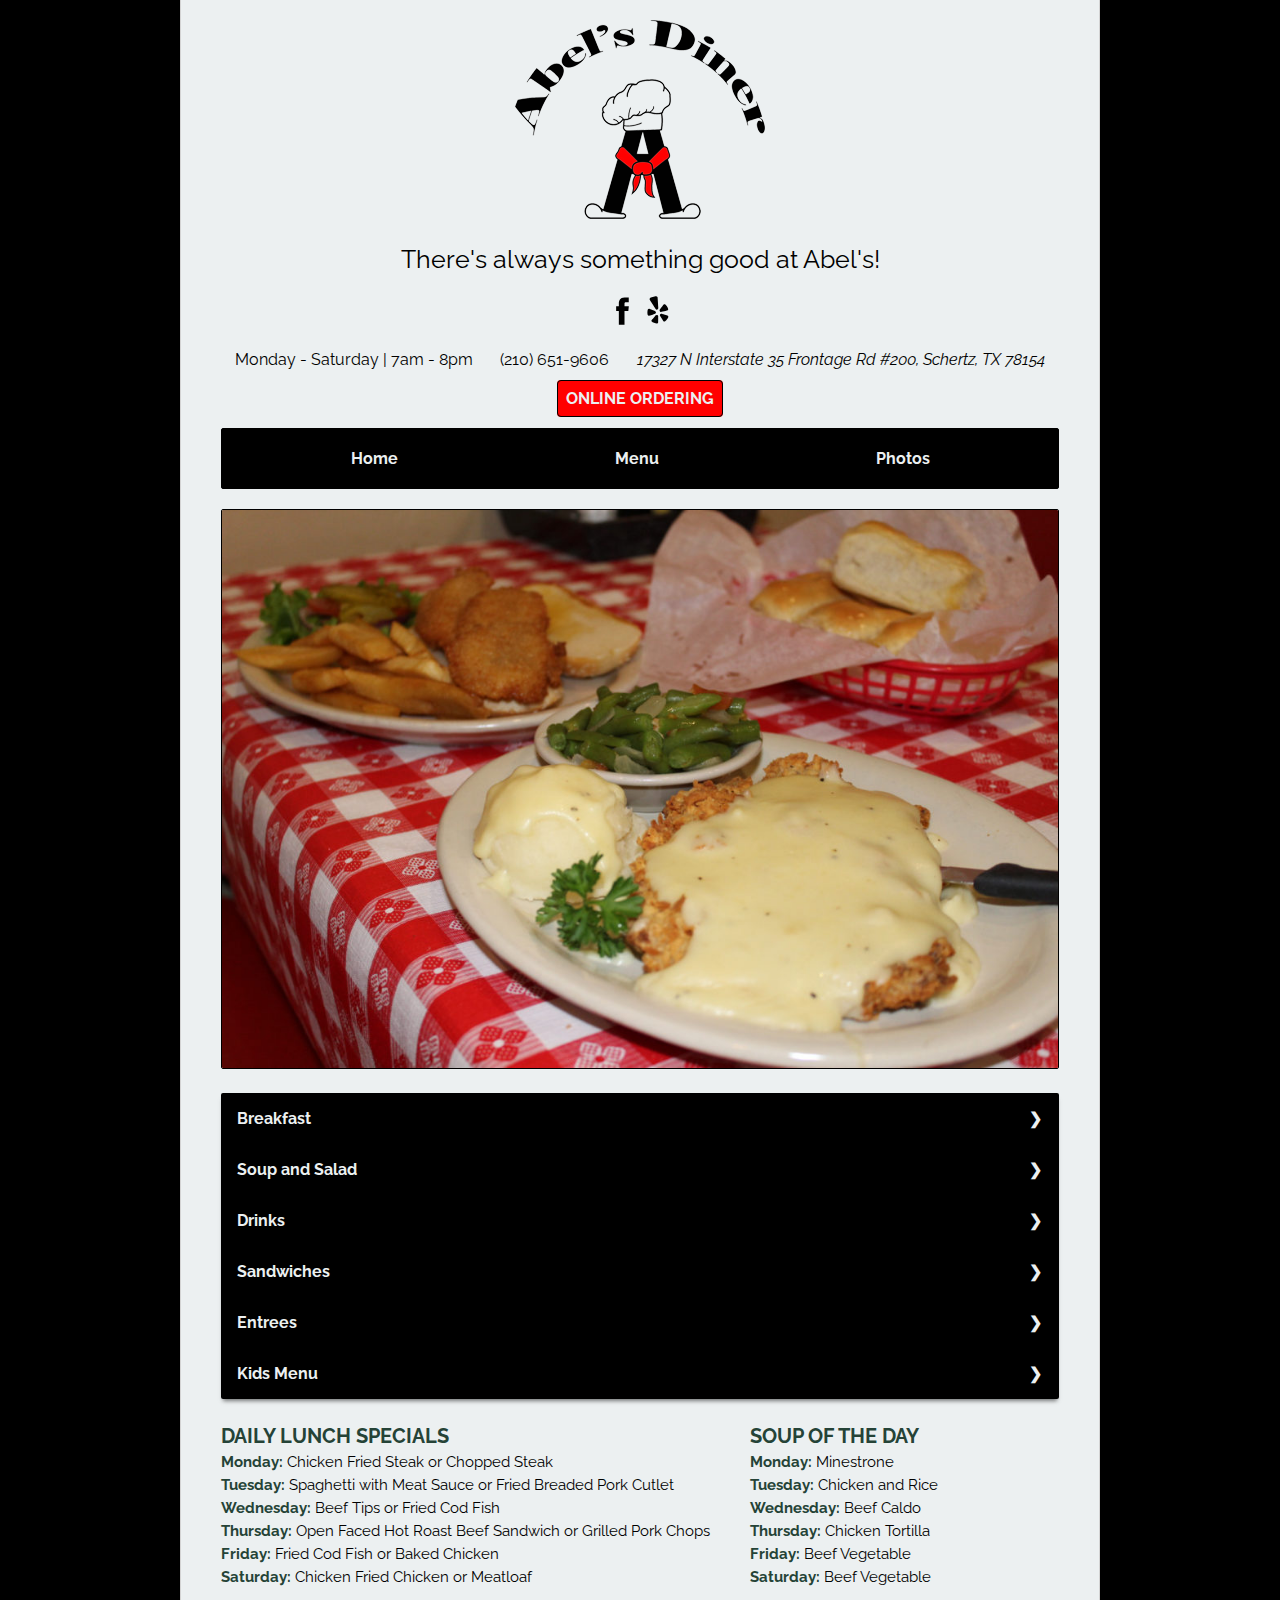
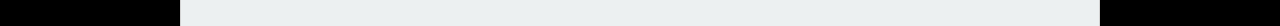
==== menu.html @ 5a7cfa52 "Updating menu prices" ====
<!DOCTYPE html>
<html lang="en">

<head>
    <meta charset="UTF-8">
    <meta name="viewport" content="width=device-width, initial-scale=1.0">
    <title>Abel's Diner | Menu</title>
    <link rel="stylesheet" href="https://fonts.googleapis.com/css?family=Raleway">
    <link rel="stylesheet" href="styles.css">
</head>

<body>
    <div class="container">
        <header>
            <div class="logo">
                <a href="/">
                    <img src="/images/logo.png" alt="Abel's Diner logo">
                </a>
                <p>There's always something good at Abel's!</p>
                <div class="social-media-icons">
                    <a target="_blank" href="https://www.facebook.com/Abels-Diner-135422543166927/">
                        <img src="/images/facebook.svg" alt="facebook">
                    </a>
                    <a target="_black" href="https://www.yelp.com/biz/abels-diner-schertz-4">
                        <img src="/images/yelp.svg" alt="yelp">
                    </a>
                </div>
            </div>
            <div class="contact-info">
                <div>
                    Monday - Saturday | 7am - 8pm
                </div>
                <div>
                    <a href="tel:+2106519606">(210) 651-9606</a>
                </div>
                <address>
                    <a target="_blank"
                        href="https://www.google.com/maps/place/Abel's+Diner/@29.5986531,-98.2806115,18z/data=!4m8!1m2!2m1!1s17327+N+Interstate+35+Frontage+Rd!3m4!1s0x865c923818c9659b:0xbb156affdfd1e3aa!8m2!3d29.5987243!4d-98.2813317">
                        17327 N Interstate 35 Frontage Rd #200, Schertz, TX 78154
                    </a>
                </address>
            </div>
            <div>
                <a class="online-ordering" href="https://www.abelsdinerorder.com/" target="_blank">ONLINE ORDERING</a>
            </div>
            <nav>
                <ul>
                    <li><a href="/">Home</a></li>
                    <li><a href="/menu.html">Menu</a></li>
                    <li><a href="/photos.html">Photos</a></li>
                </ul>
            </nav>
        </header>

        <main>
            <img src="/images/41.jpg" alt="Sample food">

            <div class="row">
                <div class="col">
                    <div class="tabs">
                        <div class="tab">
                            <input type="checkbox" id="breakfast">
                            <label class="tab-label" for="breakfast">Breakfast</label>
                            <div class="tab-content">
                                <div class="menu-description">
                                    <div>Monday - Friday 7:00 am - 10:30 am</div>
                                    <div>Saturday 7:00 am - 11:00 am</div>
                                    <div>Served with Diner potatoes</div>
                                </div>
                                <div class="menu-item">
                                    <div>Michael Special ~ $5.75</div>
                                    <div>Two Eggs, Two Bacon, and a Biscuit</div>
                                </div>
                                <div class="menu-item">
                                    <div>Migas Plate ~ $8.24</div>
                                    <div>Eggs scrambled with diced onion, tomatoes, serrano peppers,
                                        fried corn tortillas, and topped with Monterey Jack cheese</div>
                                </div>
                                <div class="menu-item">
                                    <div>Biscuits & Gravy with Sausage ~ $7.50</div>
                                    <div>(1 Biscuit) ~ $4.99</div>
                                </div>
                                <div class="menu-item">
                                    <div>Eggs Benedict ~ Full $10.75 | Half $6.50</div>
                                    <div>Split English muffin topped with ham, two poached eggs, and topped with our famous
                                        hollandaise sauce. Served with Diner Potatoes and toast</div>
                                </div>
                                <div class="menu-item">
                                    <div>Open-faced Vegetable Omelet ~ $9.99</div>
                                    <div>Sauteed with broccoli, tomatoes, mushrooms and zucchini</div>
                                </div>
                                <div class="menu-item">
                                    <div>Fresh Spinach Omelet ~ $9.99</div>
                                    <div>Made with fresh spinach (not frozen) sauteed with onions, bell peppers and
                                        Monterey Jack cheese</div>
                                </div>
                                <div class="menu-item">
                                    <div>Western Omelet ~ $9.99</div>
                                    <div>Sauteed tomatoes, onions, bell peppers, and ham topped with Monterey Jack
                                        Cheese</div>
                                </div>
                                <div class="menu-item">
                                    <div>Mexican Omelet ~ $9.99</div>
                                    <div>Cheese omelette with Monterey Jack cheese and Ranchero Sauce</div>
                                </div>
                                <div class="menu-item">
                                    <div>Denver Omelet ~ $9.99</div>
                                    <div>Three eggs, bell peppers, ham, onions, topped with Monterey Jack cheese</div>
                                </div>
                                <div class="menu-item">
                                    <div>Meat Lover's Omelet ~ $10.50</div>
                                    <div>Ham, Bacon, and Sausage</div>
                                </div>
                                <div class="menu-item">
                                    <div>Two-Egg Breakfast ~ $9.25</div>
                                    <div>One-Egg Breakfast ~ $6.50</div>
                                    <div>Served with Diner potatoes, your choice of sausage patty or bacon, and toast</div>
                                </div>
                                <div class="menu-item">
                                    <div>Breakfast Tacos</div>
                                    <div>Potato & Egg ~ $2.25</div>
                                    <div>Sausage & Egg ~ $2.25</div>
                                    <div>Bacon & Egg ~ $2.25</div>
                                    <div>Carne Guisada ~ $2.65</div>
                                </div>
                            </div>
                        </div>
                        <div class="tab">
                            <input type="checkbox" id="soupandsalad">
                            <label class="tab-label" for="soupandsalad">Soup and Salad</label>
                            <div class="tab-content">
                                <div class="menu-item">
                                    <div>New England Clam Chowder (Diner Specialty!)</div>
                                    <div>Cup ~ $4.25 | Bowl ~ $9.50</div>
                                </div>
                                <div class="menu-item">
                                    <div>Garden Salad ~ $5.75</div>
                                    <div>Leaf and iceberg lettuce, red cabbage, grated carrots and cherry tomatoes</div>
                                </div>
                                <div class="menu-item">
                                    <div>Cobb Salad ~ $9.75</div>
                                    <div>Strips of chicken, tomatoes, black olives, bacon and blue cheese crumbs, tossed
                                        with leaf and iceberg lettuce in a Golden Italian Dressing</div>
                                </div>
                                <div class="menu-item">
                                    <div>Spinach Salad ~ $9.75</div>
                                    <div>Fresh spinach tossed with Golden Italian Dressing, bacon, mushrooms, eggs and
                                        topped with fresh Parmesan cheese and croutons. Add Chicken $2.00</div>
                                </div>
                                <div class="menu-item">
                                    <div>Soup of the Day</div>
                                    <div>Cup ~ $2.99 | Bowl ~ $6.75</div>
                                </div>
                            </div>
                        </div>
                        <div class="tab">
                            <input type="checkbox" id="drinks">
                            <label class="tab-label" for="drinks">Drinks</label>
                            <div class="tab-content">
                                <div class="menu-item">Coke, Diet Coke, Dr. Pepper, Root Beer, Sprite ~ $2.45</div>
                                <div class="menu-item">Lemonade ~ $2.45</div>
                                <div class="menu-item">Iced Tea ~ $1.99</div>
                                <div class="menu-item">Coffee ~ $2.25</div>
                                <div class="menu-item">Hot Chocolate ~ $1.60</div>
                                <div class="menu-item">Chocolate Milk ~ $2.75</div>
                                <div class="menu-item">Milk ~ sm $1.35 | lg $1.85</div>
                                <div class="menu-item">Apple Juice ~ $1.95</div>
                                <div class="menu-item">Orange Juice ~ $2.75</div>
                            </div>
                        </div>
                        <div class="tab">
                            <input type="checkbox" id="sandwiches">
                            <label class="tab-label" for="sandwiches">Sandwiches</label>
                            <div class="tab-content">
                                <div class="menu-description">Served with french fries or red beans</div>
                                <div class="menu-item">
                                    <div>Chicken Sandwich ~ $8.25</div>
                                    <div>Boneless, skinless breast, grilled or fried, served on a bun with leaf lettuce,
                                        red onion and tomato</div>
                                </div>
                                <div class="menu-item">
                                    <div>Diner Shrimp Po'Boy ~ $9.75</div>
                                    <div>Lightly hand-breaded shrimp cooked golden brown and served on a bun with leaf
                                        lettuce, red onion, pickle, tomato and tartar sauce</div>
                                </div>
                                <div class="menu-item">
                                    <div>Hamburger ~ $8.25</div>
                                    <div>Fresh, pure lean ground beef served open-faced with lettuce, red onion and
                                        tomato</div>
                                </div>
                                <div class="menu-item">
                                    <div>Old Fashioned Club ~ $9.75</div>
                                    <div>"Double-Decker" build with ham, thick bacon, American cheese, tomatoes,
                                        lettuce, mayo, and toasted bread</div>
                                </div>
                                <div class="menu-item">
                                    <div>Classic B.L.T. ~ $9.75</div>
                                    <div>Another "Double-Decker" with mayo, bacon, lettuce and tomato</div>
                                </div>
                            </div>
                        </div>
                        <div class="tab">
                            <input type="checkbox" id="entrees">
                            <label class="tab-label" for="entrees">Entrees</label>
                            <div class="tab-content">
                                <div class="menu-description">
                                    <div>Served with salad, vegetable of the day, baked potato and Texas toast</div>
                                    <div>(hot yeast rolls after 5:00 pm)</div>
                                </div>
                                <div class="menu-item">
                                    <div>Abel's Chicken Fried Steak ~ $12.25</div>
                                    <div>Fresh hand-breaded beef cutlet fried in peanut oil</div>
                                </div>
                                <div class="menu-item">
                                    <div>Pepper Steak ~ $11.99</div>
                                    <div>9 oz. fresh ground beef patty topped with Monterey Jack cheese, jalapeno and onion</div>
                                </div>
                                <div class="menu-item">
                                    <div>Chopped Steak ~ $11.25</div>
                                    <div>9 oz. fresh ground beef</div>
                                </div>
                                <div class="menu-item">
                                    <div>Chicken Fajitas ~ $11.50</div>
                                    <div>8 oz. chicken breast on a bed on sauteed onions and bell peppers</div>
                                </div>
                                <div class="menu-item">
                                    <div>Grilled Chicken Breast ~ $11.99</div>
                                    <div>Boneless, skinless breast, served with vegetable of the day and a dinner salad</div>
                                </div>
                                <div class="menu-item">
                                    <div>Gulf Coast Fried Shrimp ~ $15.24</div>
                                    <div>Butterflied shrimp hand-breaded with bread crumbs</div>
                                </div>
                                <div class="menu-item">
                                    <div>Chicken Fried Breast ~ $11.99</div>
                                    <div>Boneless, skinless chicken breast fried to a golden brown in peanut oil</div>
                                </div>
                                <div class="menu-item">
                                    <div>Chicken Monterey ~ $12.25</div>
                                    <div>8 oz. boneless, skinless breast grilled and topped with sauteed mushrooms &
                                        onions and Monterey Jack cheese</div>
                                </div>
                                <div class="menu-item">
                                    <div>Farm-Fed Catfish ~ $14.50</div>
                                    <div>Tender strips, lightly breaded with cornmeal, served with red or tartar sauce
                                    </div>
                                </div>
                            </div>
                        </div>
                        <div class="tab">
                            <input type="checkbox" id="kidsmenu">
                            <label class="tab-label" for="kidsmenu">Kids Menu</label>
                            <div class="tab-content">
                                <div class="menu-description">
                                    <div>Served with fries and small soft drink ~ $5.25</div>
                                </div>
                                <div class="menu-item">Hamburger</div>
                                <div class="menu-item">Corn Dog</div>
                                <div class="menu-item">Grilled Cheese</div>
                                <div class="menu-item">Chicken Strips</div>
                                <div class="menu-item">Chicken Sandwich</div>
                            </div>
                        </div>
                    </div>
                </div>
            </div>

            <div class="daily-items">
                <div class="lunch-specials">
                    <div class="title">DAILY LUNCH SPECIALS</div>
                    <div><span>Monday:</span> Chicken Fried Steak or Chopped Steak</div>
                    <div><span>Tuesday:</span> Spaghetti with Meat Sauce or Fried Breaded Pork Cutlet</div>
                    <div><span>Wednesday:</span> Beef Tips or Fried Cod Fish</div>
                    <div><span>Thursday:</span> Open Faced Hot Roast Beef Sandwich or Grilled Pork Chops</div>
                    <div><span>Friday:</span> Fried Cod Fish or Baked Chicken</div>
                    <div><span>Saturday:</span> Chicken Fried Chicken or Meatloaf</div>
                </div>
                <div class="soup-of-the-day">
                    <div class="title">SOUP OF THE DAY</div>
                    <div><span>Monday:</span> Minestrone</div>
                    <div><span>Tuesday:</span> Chicken and Rice</div>
                    <div><span>Wednesday:</span> Beef Caldo</div>
                    <div><span>Thursday:</span> Chicken Tortilla</div>
                    <div><span>Friday:</span> Beef Vegetable</div>
                    <div><span>Saturday:</span> Beef Vegetable</div>
                </div>
            </div>
        </main>
    </div>
</body>

</html>
---- styles.css ----
* {
    margin: 0;
    padding: 0;
    box-sizing: border-box;
}

body {
    font-family: 'Raleway', serif;
    background-color: rgb(0, 0, 0);
}

.container {
    margin: 0 auto;
    max-width: 920px;
    padding: 20px 40px;
    background-color: #ecf0f1;
    border-left: 1px solid lightgray;
    border-right: 1px solid lightgray;
}

header {
    text-align: center;
    margin: 0 auto;
}

header .logo p {
    font-size: 25px;
    margin: 20px 0;
}

header .contact-info {
    display: flex;
    justify-content: space-around;
    margin: 20px 0;
}

header .contact-info a {
    color: rgb(0, 0, 0);
    text-decoration: none;
}

nav {
    margin: 20px 0;
    padding: 20px;
    border-radius: 2px;
    border: 1px solid rgb(0, 0, 0);
    background-color: rgb(0, 0, 0);
}

nav ul {
    display: flex;
    justify-content: space-around;
    list-style-type: none;
}

nav ul li a {
    color: #ecf0f1;
    font-weight: bold;
    text-decoration: none;
}

.social-media-icons a {
    text-decoration: none;
}

.social-media-icons img {
    width: 32px;
    height: 32px;
}

main {
    margin: 20px 0;
}

main img {
    width: 100%;
    height: auto;
    border-radius: 2px;
    border: 1px solid rgb(0, 0, 0);
}

main div.welcome {
    margin: 20px 0;
    padding: 20px;
    border: 1px solid rgb(0, 0, 0);
    background-color: rgb(0, 0, 0);
}

main div.welcome p {
    color: #ecf0f1;
    font-size: 18px;
    margin: 20px 0;
    font-weight: bold;
    text-align: center;
}

main div.daily-items {
    display: flex;
    font-size: 15px;
    margin-top: 20px;
}

.daily-items .lunch-specials {
    padding: 0;
}

.daily-items .lunch-specials div {
    padding: 5px 20px 0 0;
}

.daily-items .soup-of-the-day {
    padding: 0;
}

.daily-items .soup-of-the-day div {
    padding: 5px 0 0 20px;
}

.daily-items .title {
    font-weight: bold;
    font-size: 20px;
    color: #254337;
}

.daily-items span {
    font-weight: bold;
    color: #254337;
}

/**/

input {
    position: absolute;
    opacity: 0;
    z-index: -1;
}

.row {
    display: flex;
    margin-top: 20px;
}

.row .col {
    flex: 1;
}

/* Accordion styles */

.tabs {
    border-radius: 2px;
    overflow: hidden;
    box-shadow: 0 4px 4px -2px rgba(0, 0, 0, 0.5);
}

.tab {
    width: 100%;
    color: #ecf0f1;
    overflow: hidden;
}

.tab-label {
    display: flex;
    justify-content: space-between;
    padding: 1em;
    background: rgb(0, 0, 0);
    font-weight: bold;
    cursor: pointer;
}

.tab-label::after {
    content: "\276F";
    width: 1em;
    height: 1em;
    text-align: center;
    transition: all 0.35s;
}

.tab-content {
    max-height: 0;
    padding: 0 1em;
    color: rgb(0, 0, 0);
    background: white;
    transition: all 0.35s;
    overflow-y: auto;
}

input:checked+.tab-label::after {
    transform: rotate(90deg);
}

input:checked~.tab-content {
    max-height: 100vh;
    padding: 1em;
}

.menu-description {
    padding-top: 15px;
    padding-bottom: 15px;
    text-align: center;
}

.menu-item {
    padding-top: 15px;
}

.online-ordering {
    padding: 8px;
    background-color: red;
    color: #ecf0f1;
    border: solid 1px black;
    border-radius: 4px;
    text-decoration: none;
    font-weight: bold;
}

@media screen and (max-width: 900px) {
    .contact-info {
        flex-direction: column;
    }
    .contact-info div {
        margin: 5px 0;
    }
}

@media screen and (max-width: 704px) {
    .daily-items {
        flex-direction: column;
    }
    .daily-items span {
        display: block;
    }
    .daily-items .soup-of-the-day {
        margin-bottom: 10px;
    }
    .daily-items .soup-of-the-day div {
        padding: 5px 0 0 0;
    }
    .daily-items .lunch-specials {
        margin-bottom: 10px;
    }
    .daily-items .lunch-specials div {
        padding: 5px 0 0 0;
    }
}
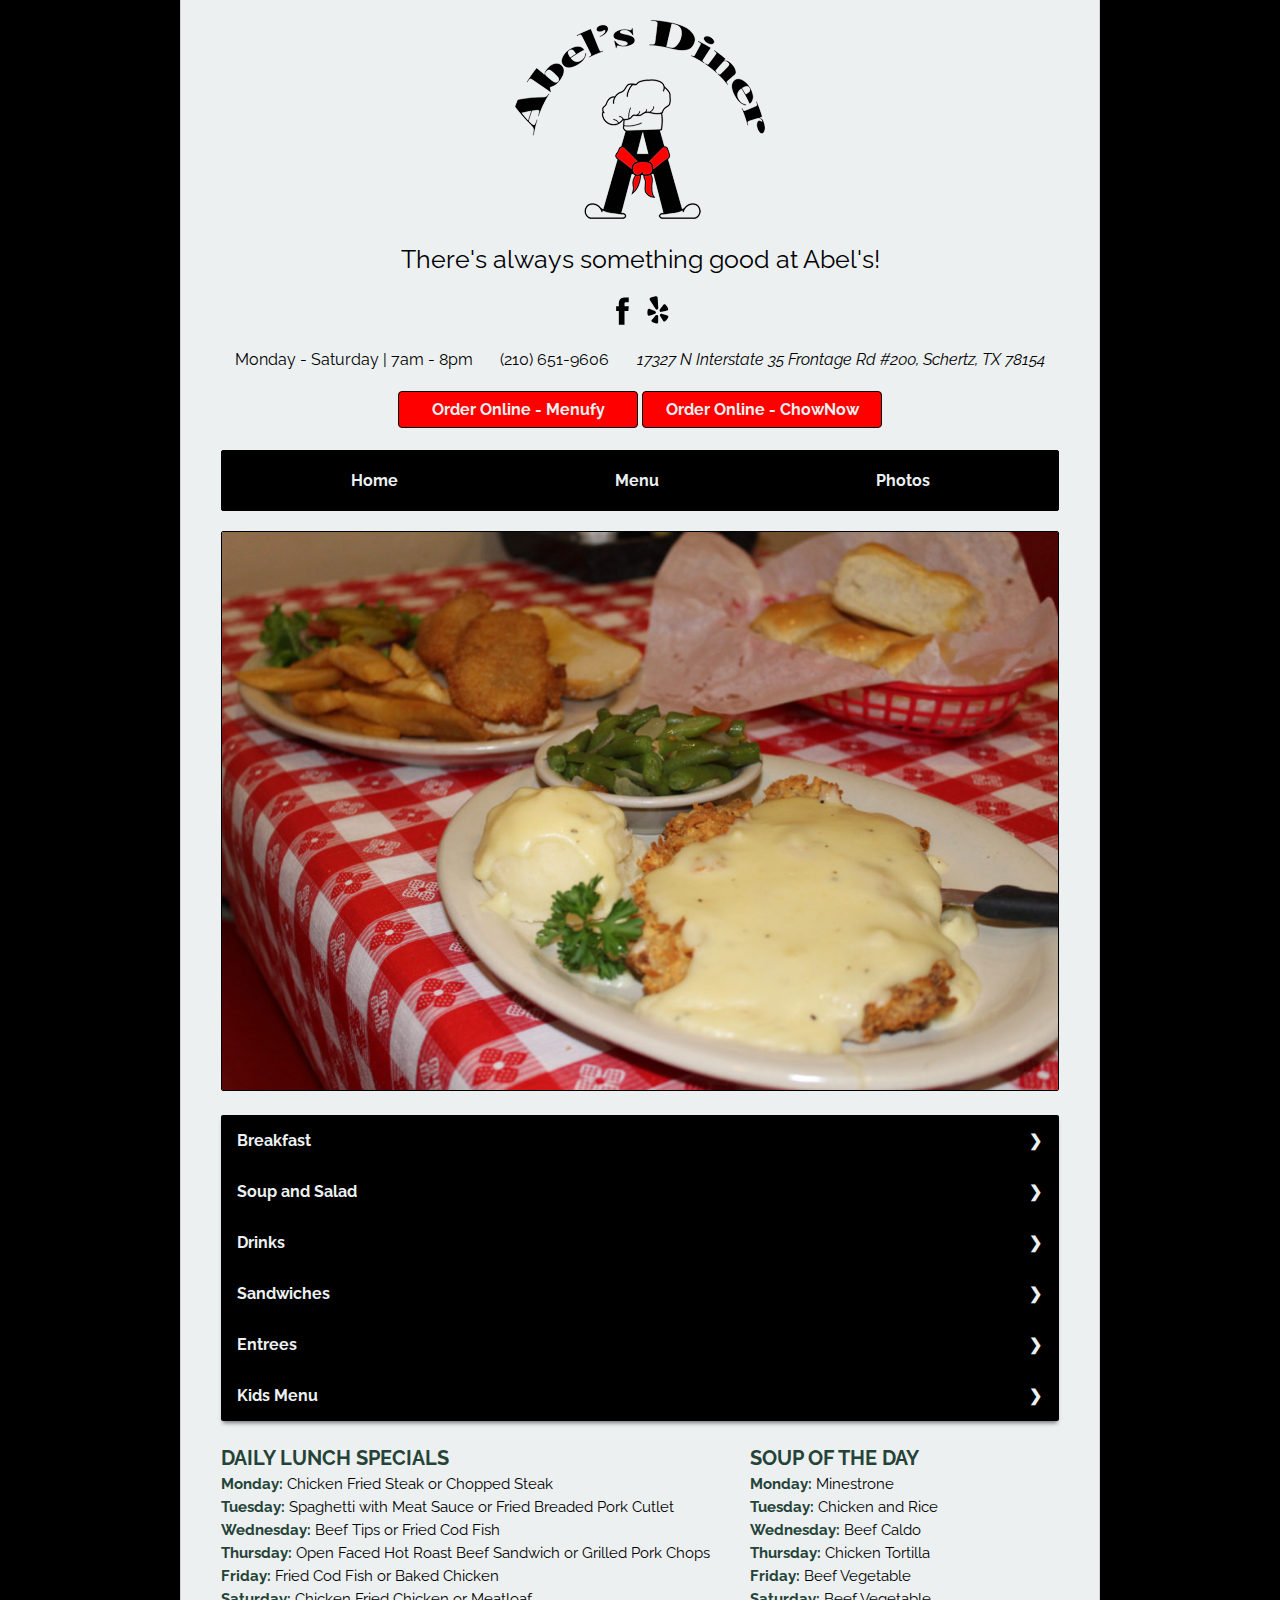
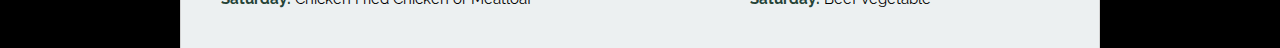
==== commit b32a492e: "Added chownow and menufy" ====
--- a/menu.html
+++ b/menu.html
@@ -40,8 +40,9 @@
                     </a>
                 </address>
             </div>
-            <div>
-                <a class="online-ordering" href="https://www.abelsdinerorder.com/" target="_blank">ONLINE ORDERING</a>
+            <div class="online-ordering-container">
+                <a class="online-ordering" href="https://www.abelsdinerorder.com/" target="_blank">Order Online - Menufy</a>
+                <a class="online-ordering" href="https://eat.chownow.com/order/30371/locations/44957" target="_blank">Order Online - ChowNow</a>            
             </div>
             <nav>
                 <ul>
--- a/styles.css
+++ b/styles.css
@@ -203,8 +203,16 @@
     padding-top: 15px;
 }
 
+.online-ordering-container {
+    display: flex;
+    flex-wrap: wrap;
+    justify-content: center;
+}
+
 .online-ordering {
     padding: 8px;
+    margin: 2px;
+    width: 240px;
     background-color: red;
     color: #ecf0f1;
     border: solid 1px black;
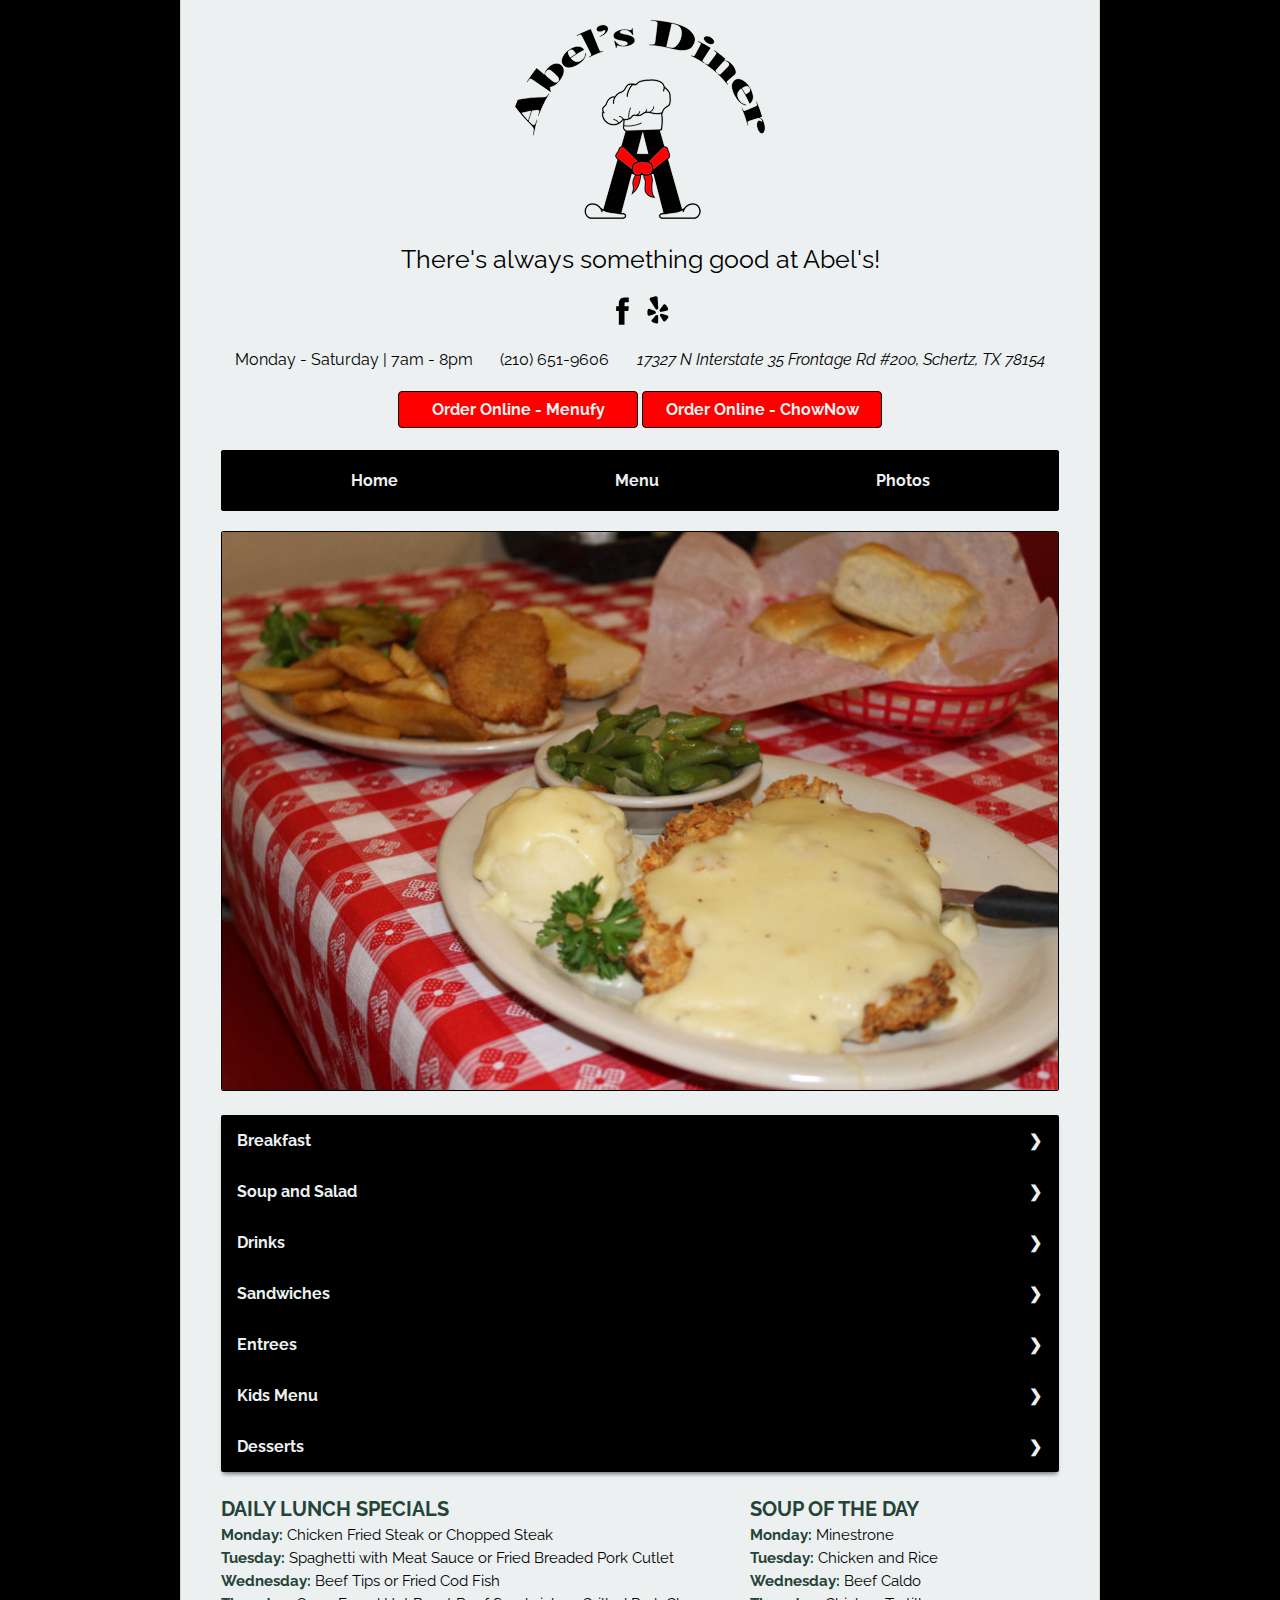
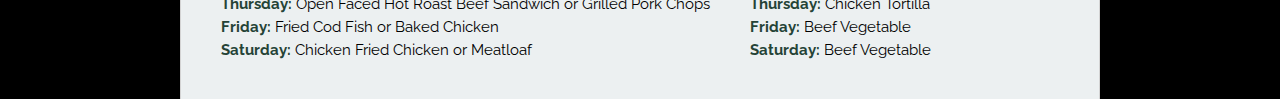
==== commit 0eb973b3: "Added desserts" ====
--- a/menu.html
+++ b/menu.html
@@ -262,6 +262,20 @@
                                 <div class="menu-item">Chicken Sandwich</div>
                             </div>
                         </div>
+                        <div class="tab">
+                            <input type="checkbox" id="desserts">
+                            <label class="tab-label" for="desserts" >Desserts</label>
+                            <div class="tab-content">
+                                <div class="menu-item">Bread Pudding with White Chocolate Sauce</div>
+                                <div class="menu-item">Apple Pie</div>
+                                <div class="menu-item">Sugar Free Cherry Pie</div>
+                                <div class="menu-item">French Silk Pie</div>
+                                <div class="menu-item">Coconut Meringue Pie</div>
+                                <div class="menu-item">Lemon Meringue Pie</div>
+                                <div class="menu-item">Chocolate Chip Bundt Cake</div>
+                                <div class="menu-item">Blue Bell Ice Cream</div>
+                            </div>
+                        </div>
                     </div>
                 </div>
             </div>
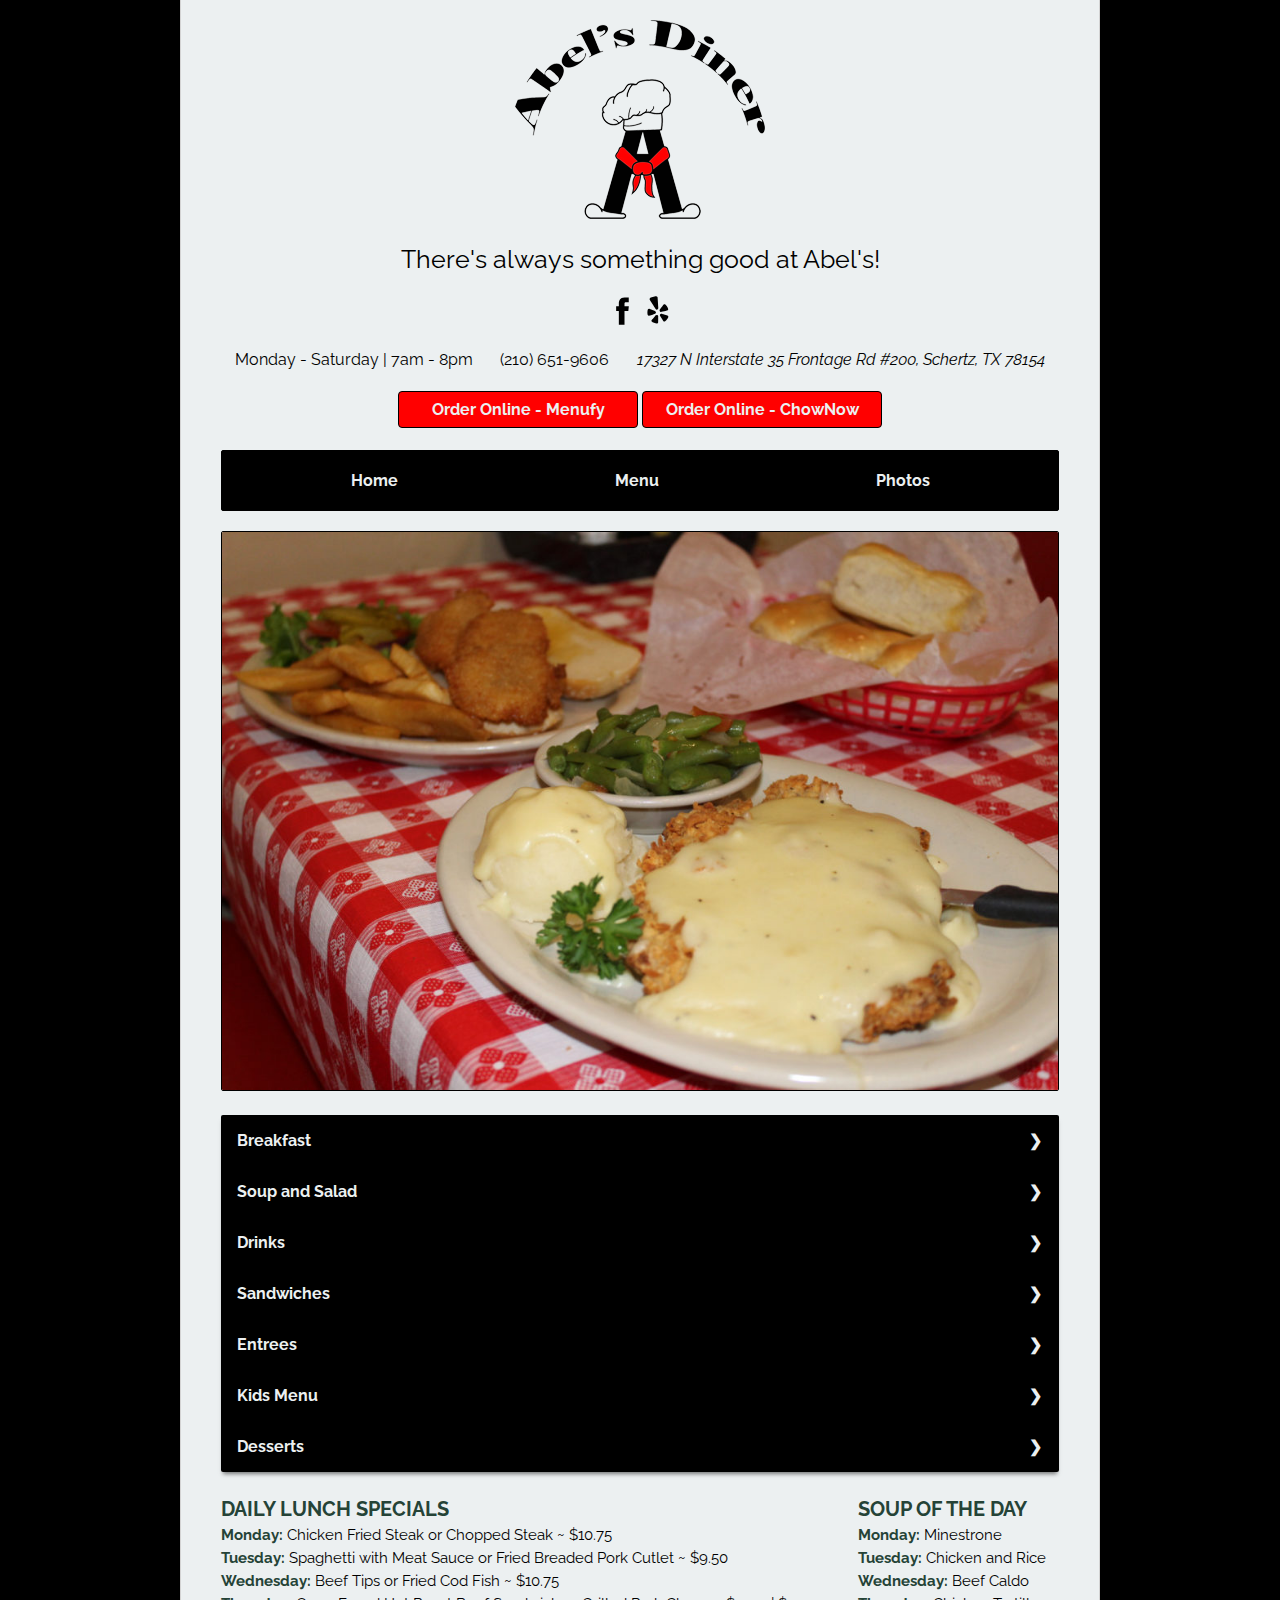
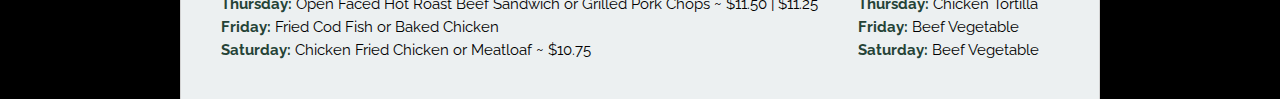
==== commit f35efbb7: "Changed prices per momma G" ====
--- a/menu.html
+++ b/menu.html
@@ -69,60 +69,61 @@
                                     <div>Served with Diner potatoes</div>
                                 </div>
                                 <div class="menu-item">
-                                    <div>Michael Special ~ $5.75</div>
+                                    <div>Michael Special ~ $8.25</div>
                                     <div>Two Eggs, Two Bacon, and a Biscuit</div>
                                 </div>
                                 <div class="menu-item">
-                                    <div>Migas Plate ~ $8.24</div>
+                                    <div>Migas Plate ~ $9.25</div>
                                     <div>Eggs scrambled with diced onion, tomatoes, serrano peppers,
                                         fried corn tortillas, and topped with Monterey Jack cheese</div>
                                 </div>
                                 <div class="menu-item">
                                     <div>Biscuits & Gravy with Sausage ~ $7.50</div>
                                     <div>(1 Biscuit) ~ $4.99</div>
-                                </div>
-                                <div class="menu-item">
-                                    <div>Eggs Benedict ~ Full $10.75 | Half $6.50</div>
+                                    <div>(2 Biscuits) ~ $8.25</div>
+                                </div>
+                                <div class="menu-item">
+                                    <div>Eggs Benedict ~ Full $11.75 | Half $7.95</div>
                                     <div>Split English muffin topped with ham, two poached eggs, and topped with our famous
                                         hollandaise sauce. Served with Diner Potatoes and toast</div>
                                 </div>
                                 <div class="menu-item">
-                                    <div>Open-faced Vegetable Omelet ~ $9.99</div>
+                                    <div>Open-faced Vegetable Omelet ~ $10.99</div>
                                     <div>Sauteed with broccoli, tomatoes, mushrooms and zucchini</div>
                                 </div>
                                 <div class="menu-item">
-                                    <div>Fresh Spinach Omelet ~ $9.99</div>
+                                    <div>Fresh Spinach Omelet ~ $10.99</div>
                                     <div>Made with fresh spinach (not frozen) sauteed with onions, bell peppers and
                                         Monterey Jack cheese</div>
                                 </div>
                                 <div class="menu-item">
-                                    <div>Western Omelet ~ $9.99</div>
+                                    <div>Western Omelet ~ $10.99</div>
                                     <div>Sauteed tomatoes, onions, bell peppers, and ham topped with Monterey Jack
                                         Cheese</div>
                                 </div>
                                 <div class="menu-item">
-                                    <div>Mexican Omelet ~ $9.99</div>
+                                    <div>Mexican Omelet ~ $10.75</div>
                                     <div>Cheese omelette with Monterey Jack cheese and Ranchero Sauce</div>
                                 </div>
                                 <div class="menu-item">
-                                    <div>Denver Omelet ~ $9.99</div>
+                                    <div>Denver Omelet ~ $10.99</div>
                                     <div>Three eggs, bell peppers, ham, onions, topped with Monterey Jack cheese</div>
                                 </div>
                                 <div class="menu-item">
-                                    <div>Meat Lover's Omelet ~ $10.50</div>
+                                    <div>Meat Lover's Omelet ~ $11.25</div>
                                     <div>Ham, Bacon, and Sausage</div>
                                 </div>
                                 <div class="menu-item">
-                                    <div>Two-Egg Breakfast ~ $9.25</div>
-                                    <div>One-Egg Breakfast ~ $6.50</div>
+                                    <div>Two-Egg Breakfast ~ $10.65</div>
+                                    <div>One-Egg Breakfast ~ $8.25</div>
                                     <div>Served with Diner potatoes, your choice of sausage patty or bacon, and toast</div>
                                 </div>
                                 <div class="menu-item">
                                     <div>Breakfast Tacos</div>
-                                    <div>Potato & Egg ~ $2.25</div>
-                                    <div>Sausage & Egg ~ $2.25</div>
-                                    <div>Bacon & Egg ~ $2.25</div>
-                                    <div>Carne Guisada ~ $2.65</div>
+                                    <div>Potato & Egg ~ $2.50</div>
+                                    <div>Sausage & Egg ~ $2.50</div>
+                                    <div>Bacon & Egg ~ $2.50</div>
+                                    <div>Carne Guisada ~ $2.80</div>
                                 </div>
                             </div>
                         </div>
@@ -132,25 +133,25 @@
                             <div class="tab-content">
                                 <div class="menu-item">
                                     <div>New England Clam Chowder (Diner Specialty!)</div>
-                                    <div>Cup ~ $4.25 | Bowl ~ $9.50</div>
-                                </div>
-                                <div class="menu-item">
-                                    <div>Garden Salad ~ $5.75</div>
+                                    <div>Cup ~ $4.99 | Bowl ~ $10.25</div>
+                                </div>
+                                <div class="menu-item">
+                                    <div>Garden Salad ~ $6.25</div>
                                     <div>Leaf and iceberg lettuce, red cabbage, grated carrots and cherry tomatoes</div>
                                 </div>
                                 <div class="menu-item">
-                                    <div>Cobb Salad ~ $9.75</div>
+                                    <div>Cobb Salad ~ $11.50</div>
                                     <div>Strips of chicken, tomatoes, black olives, bacon and blue cheese crumbs, tossed
                                         with leaf and iceberg lettuce in a Golden Italian Dressing</div>
                                 </div>
                                 <div class="menu-item">
-                                    <div>Spinach Salad ~ $9.75</div>
+                                    <div>Spinach Salad ~ $11.50</div>
                                     <div>Fresh spinach tossed with Golden Italian Dressing, bacon, mushrooms, eggs and
                                         topped with fresh Parmesan cheese and croutons. Add Chicken $2.00</div>
                                 </div>
                                 <div class="menu-item">
                                     <div>Soup of the Day</div>
-                                    <div>Cup ~ $2.99 | Bowl ~ $6.75</div>
+                                    <div>Cup ~ $3.25 | Bowl ~ $7.99</div>
                                 </div>
                             </div>
                         </div>
@@ -158,8 +159,8 @@
                             <input type="checkbox" id="drinks">
                             <label class="tab-label" for="drinks">Drinks</label>
                             <div class="tab-content">
-                                <div class="menu-item">Coke, Diet Coke, Dr. Pepper, Root Beer, Sprite ~ $2.45</div>
-                                <div class="menu-item">Lemonade ~ $2.45</div>
+                                <div class="menu-item">Coke, Diet Coke, Dr. Pepper, Root Beer, Sprite ~ $2.65</div>
+                                <div class="menu-item">Lemonade ~ $2.65</div>
                                 <div class="menu-item">Iced Tea ~ $1.99</div>
                                 <div class="menu-item">Coffee ~ $2.25</div>
                                 <div class="menu-item">Hot Chocolate ~ $1.60</div>
@@ -175,28 +176,37 @@
                             <div class="tab-content">
                                 <div class="menu-description">Served with french fries or red beans</div>
                                 <div class="menu-item">
-                                    <div>Chicken Sandwich ~ $8.25</div>
+                                    <div>Chicken Sandwich ~ $9.95</div>
                                     <div>Boneless, skinless breast, grilled or fried, served on a bun with leaf lettuce,
                                         red onion and tomato</div>
                                 </div>
                                 <div class="menu-item">
-                                    <div>Diner Shrimp Po'Boy ~ $9.75</div>
+                                    <div>Diner Shrimp Po'Boy ~ $10.95</div>
                                     <div>Lightly hand-breaded shrimp cooked golden brown and served on a bun with leaf
                                         lettuce, red onion, pickle, tomato and tartar sauce</div>
                                 </div>
                                 <div class="menu-item">
-                                    <div>Hamburger ~ $8.25</div>
+                                    <div>Hamburger ~ $8.99</div>
                                     <div>Fresh, pure lean ground beef served open-faced with lettuce, red onion and
                                         tomato</div>
                                 </div>
                                 <div class="menu-item">
-                                    <div>Old Fashioned Club ~ $9.75</div>
+                                    <div>Old Fashioned Club ~ $10.75</div>
                                     <div>"Double-Decker" build with ham, thick bacon, American cheese, tomatoes,
                                         lettuce, mayo, and toasted bread</div>
                                 </div>
                                 <div class="menu-item">
-                                    <div>Classic B.L.T. ~ $9.75</div>
+                                    <div>Single Layer Club ~ $8.25</div>
+                                    <div>Build with ham, thick bacon, American cheese, tomatoes,
+                                        lettuce, mayo, and toasted bread</div>
+                                </div>
+                                <div class="menu-item">
+                                    <div>Classic B.L.T. ~ $10.99</div>
                                     <div>Another "Double-Decker" with mayo, bacon, lettuce and tomato</div>
+                                </div>
+                                <div class="menu-item">
+                                    <div>Single Layer B.L.T. ~ $8.25</div>
+                                    <div>With mayo, bacon, lettuce and tomato</div>
                                 </div>
                             </div>
                         </div>
@@ -205,47 +215,47 @@
                             <label class="tab-label" for="entrees">Entrees</label>
                             <div class="tab-content">
                                 <div class="menu-description">
-                                    <div>Served with salad, vegetable of the day, baked potato and Texas toast</div>
+                                    <div>Add salad or cup of soup ~ $2.00</div>
                                     <div>(hot yeast rolls after 5:00 pm)</div>
                                 </div>
                                 <div class="menu-item">
-                                    <div>Abel's Chicken Fried Steak ~ $12.25</div>
+                                    <div>Abel's Chicken Fried Steak ~ $13.99</div>
                                     <div>Fresh hand-breaded beef cutlet fried in peanut oil</div>
                                 </div>
                                 <div class="menu-item">
-                                    <div>Pepper Steak ~ $11.99</div>
+                                    <div>Pepper Steak ~ $13.50</div>
                                     <div>9 oz. fresh ground beef patty topped with Monterey Jack cheese, jalapeno and onion</div>
                                 </div>
                                 <div class="menu-item">
-                                    <div>Chopped Steak ~ $11.25</div>
+                                    <div>Chopped Steak ~ $12.50</div>
                                     <div>9 oz. fresh ground beef</div>
                                 </div>
                                 <div class="menu-item">
-                                    <div>Chicken Fajitas ~ $11.50</div>
+                                    <div>Chicken Fajitas ~ $12.95</div>
                                     <div>8 oz. chicken breast on a bed on sauteed onions and bell peppers</div>
-                                </div>
-                                <div class="menu-item">
-                                    <div>Grilled Chicken Breast ~ $11.99</div>
-                                    <div>Boneless, skinless breast, served with vegetable of the day and a dinner salad</div>
-                                </div>
-                                <div class="menu-item">
-                                    <div>Gulf Coast Fried Shrimp ~ $15.24</div>
+                                </div>                                
+                                <div class="menu-item">
+                                    <div>Gulf Coast Fried Shrimp ~ $17.99</div>
                                     <div>Butterflied shrimp hand-breaded with bread crumbs</div>
                                 </div>
                                 <div class="menu-item">
-                                    <div>Chicken Fried Breast ~ $11.99</div>
+                                    <div>Chicken Fried Breast ~ $14.50</div>
                                     <div>Boneless, skinless chicken breast fried to a golden brown in peanut oil</div>
                                 </div>
                                 <div class="menu-item">
-                                    <div>Chicken Monterey ~ $12.25</div>
+                                    <div>Chicken Monterey ~ $14.50</div>
                                     <div>8 oz. boneless, skinless breast grilled and topped with sauteed mushrooms &
                                         onions and Monterey Jack cheese</div>
                                 </div>
                                 <div class="menu-item">
-                                    <div>Farm-Fed Catfish ~ $14.50</div>
+                                    <div>Farm-Fed Catfish ~ $17.50</div>
                                     <div>Tender strips, lightly breaded with cornmeal, served with red or tartar sauce
                                     </div>
                                 </div>
+                                <div class="menu-item">
+                                    <div>Grilled Chicken Breast ~ $13.50</div>
+                                    <div>Boneless, skinless breast, served with vegetable of the day and a dinner salad</div>
+                                </div>
                             </div>
                         </div>
                         <div class="tab">
@@ -253,7 +263,7 @@
                             <label class="tab-label" for="kidsmenu">Kids Menu</label>
                             <div class="tab-content">
                                 <div class="menu-description">
-                                    <div>Served with fries and small soft drink ~ $5.25</div>
+                                    <div>Served with fries and small soft drink ~ $5.75</div>
                                 </div>
                                 <div class="menu-item">Hamburger</div>
                                 <div class="menu-item">Corn Dog</div>
@@ -283,12 +293,12 @@
             <div class="daily-items">
                 <div class="lunch-specials">
                     <div class="title">DAILY LUNCH SPECIALS</div>
-                    <div><span>Monday:</span> Chicken Fried Steak or Chopped Steak</div>
-                    <div><span>Tuesday:</span> Spaghetti with Meat Sauce or Fried Breaded Pork Cutlet</div>
-                    <div><span>Wednesday:</span> Beef Tips or Fried Cod Fish</div>
-                    <div><span>Thursday:</span> Open Faced Hot Roast Beef Sandwich or Grilled Pork Chops</div>
+                    <div><span>Monday:</span> Chicken Fried Steak or Chopped Steak ~ $10.75</div>
+                    <div><span>Tuesday:</span> Spaghetti with Meat Sauce or Fried Breaded Pork Cutlet ~ $9.50</div>
+                    <div><span>Wednesday:</span> Beef Tips or Fried Cod Fish ~ $10.75</div>
+                    <div><span>Thursday:</span> Open Faced Hot Roast Beef Sandwich or Grilled Pork Chops ~ $11.50 | $11.25</div>
                     <div><span>Friday:</span> Fried Cod Fish or Baked Chicken</div>
-                    <div><span>Saturday:</span> Chicken Fried Chicken or Meatloaf</div>
+                    <div><span>Saturday:</span> Chicken Fried Chicken or Meatloaf ~ $10.75</div>
                 </div>
                 <div class="soup-of-the-day">
                     <div class="title">SOUP OF THE DAY</div>
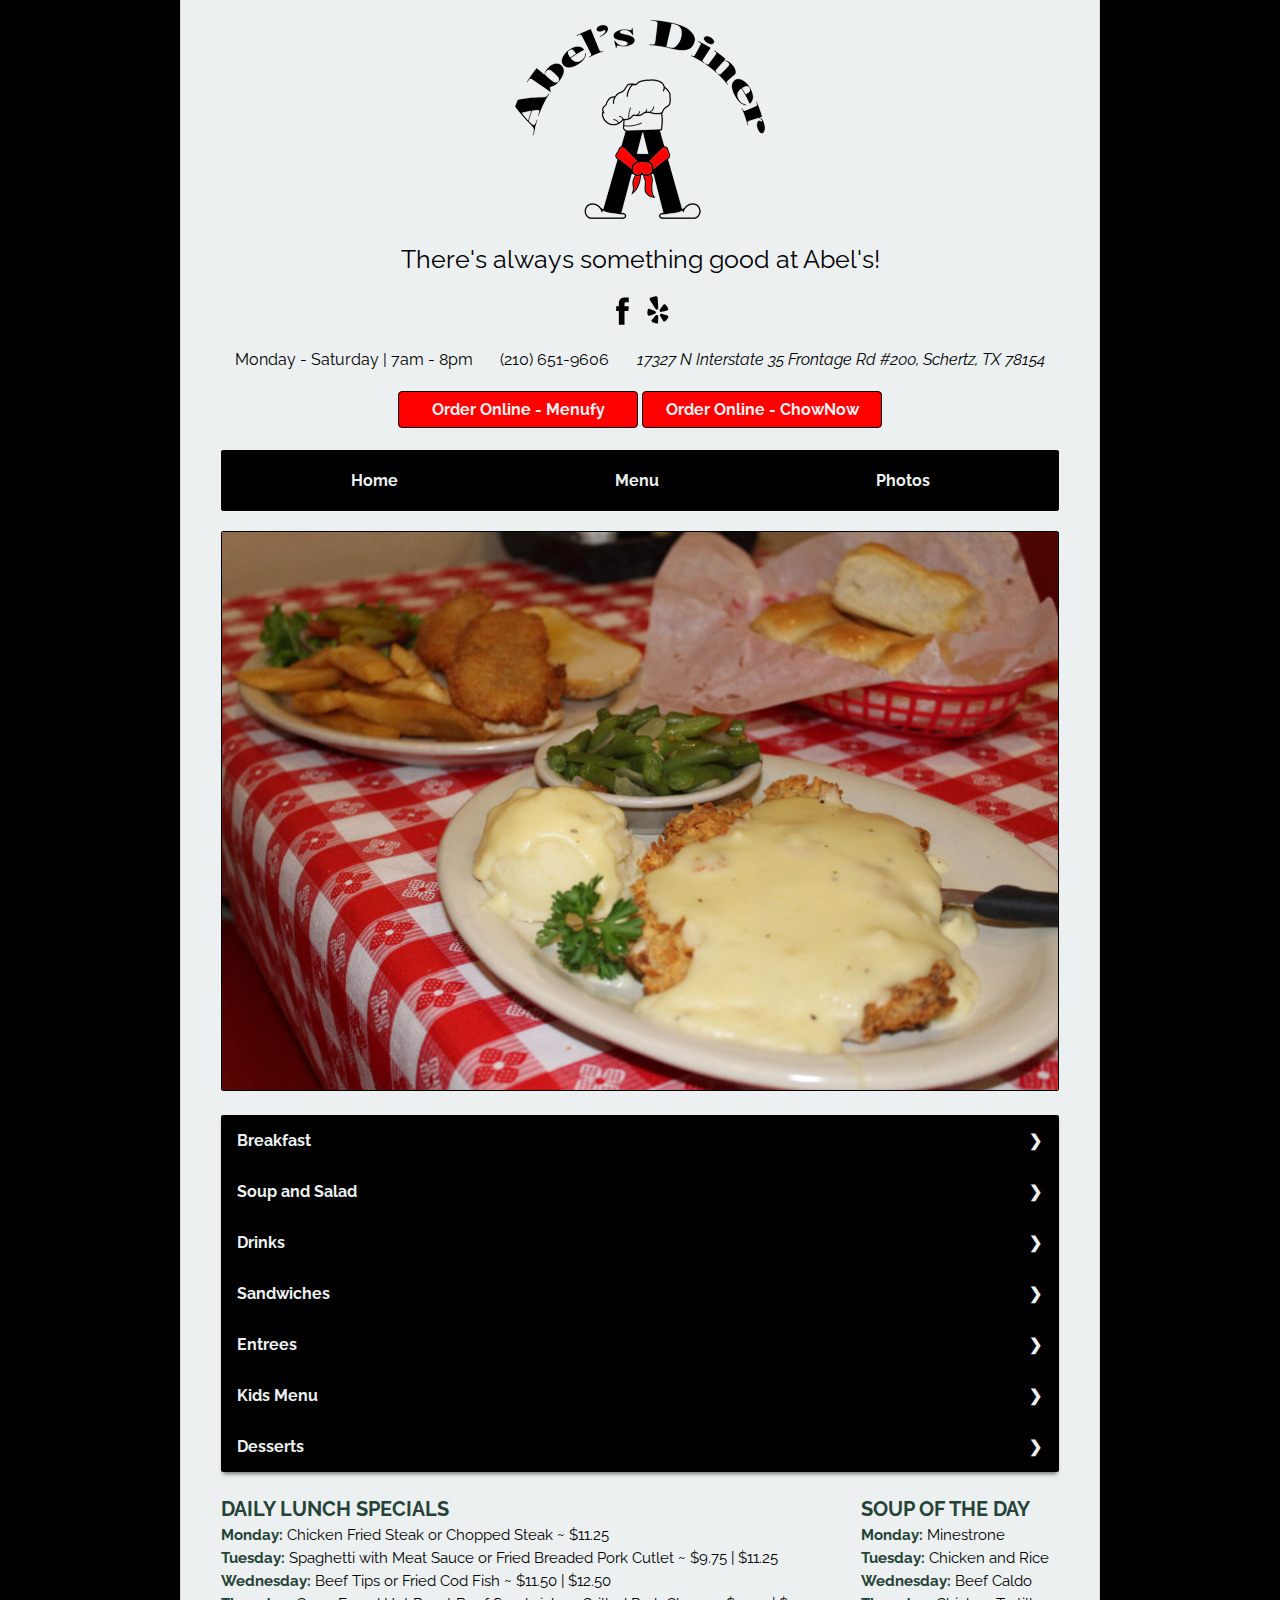
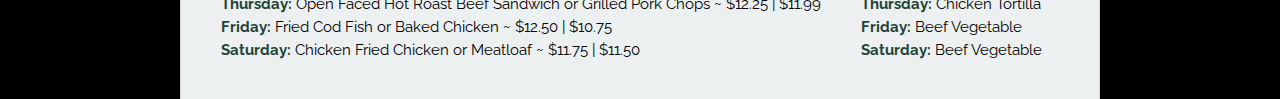
==== commit e90534cd: "Daily board price changes" ====
--- a/menu.html
+++ b/menu.html
@@ -41,8 +41,10 @@
                 </address>
             </div>
             <div class="online-ordering-container">
-                <a class="online-ordering" href="https://www.abelsdinerorder.com/" target="_blank">Order Online - Menufy</a>
-                <a class="online-ordering" href="https://eat.chownow.com/order/30371/locations/44957" target="_blank">Order Online - ChowNow</a>            
+                <a class="online-ordering" href="https://www.abelsdinerorder.com/" target="_blank">Order Online -
+                    Menufy</a>
+                <a class="online-ordering" href="https://eat.chownow.com/order/30371/locations/44957"
+                    target="_blank">Order Online - ChowNow</a>
             </div>
             <nav>
                 <ul>
@@ -69,7 +71,7 @@
                                     <div>Served with Diner potatoes</div>
                                 </div>
                                 <div class="menu-item">
-                                    <div>Michael Special ~ $8.25</div>
+                                    <div>Michael Special ~ $8.50</div>
                                     <div>Two Eggs, Two Bacon, and a Biscuit</div>
                                 </div>
                                 <div class="menu-item">
@@ -84,7 +86,8 @@
                                 </div>
                                 <div class="menu-item">
                                     <div>Eggs Benedict ~ Full $11.75 | Half $7.95</div>
-                                    <div>Split English muffin topped with ham, two poached eggs, and topped with our famous
+                                    <div>Split English muffin topped with ham, two poached eggs, and topped with our
+                                        famous
                                         hollandaise sauce. Served with Diner Potatoes and toast</div>
                                 </div>
                                 <div class="menu-item">
@@ -116,7 +119,8 @@
                                 <div class="menu-item">
                                     <div>Two-Egg Breakfast ~ $10.65</div>
                                     <div>One-Egg Breakfast ~ $8.25</div>
-                                    <div>Served with Diner potatoes, your choice of sausage patty or bacon, and toast</div>
+                                    <div>Served with Diner potatoes, your choice of sausage patty or bacon, and toast
+                                    </div>
                                 </div>
                                 <div class="menu-item">
                                     <div>Breakfast Tacos</div>
@@ -224,7 +228,8 @@
                                 </div>
                                 <div class="menu-item">
                                     <div>Pepper Steak ~ $13.50</div>
-                                    <div>9 oz. fresh ground beef patty topped with Monterey Jack cheese, jalapeno and onion</div>
+                                    <div>9 oz. fresh ground beef patty topped with Monterey Jack cheese, jalapeno and
+                                        onion</div>
                                 </div>
                                 <div class="menu-item">
                                     <div>Chopped Steak ~ $12.50</div>
@@ -233,7 +238,7 @@
                                 <div class="menu-item">
                                     <div>Chicken Fajitas ~ $12.95</div>
                                     <div>8 oz. chicken breast on a bed on sauteed onions and bell peppers</div>
-                                </div>                                
+                                </div>
                                 <div class="menu-item">
                                     <div>Gulf Coast Fried Shrimp ~ $17.99</div>
                                     <div>Butterflied shrimp hand-breaded with bread crumbs</div>
@@ -254,7 +259,8 @@
                                 </div>
                                 <div class="menu-item">
                                     <div>Grilled Chicken Breast ~ $13.50</div>
-                                    <div>Boneless, skinless breast, served with vegetable of the day and a dinner salad</div>
+                                    <div>Boneless, skinless breast, served with vegetable of the day and a dinner salad
+                                    </div>
                                 </div>
                             </div>
                         </div>
@@ -274,7 +280,7 @@
                         </div>
                         <div class="tab">
                             <input type="checkbox" id="desserts">
-                            <label class="tab-label" for="desserts" >Desserts</label>
+                            <label class="tab-label" for="desserts">Desserts</label>
                             <div class="tab-content">
                                 <div class="menu-item">Bread Pudding with White Chocolate Sauce</div>
                                 <div class="menu-item">Apple Pie</div>
@@ -293,12 +299,14 @@
             <div class="daily-items">
                 <div class="lunch-specials">
                     <div class="title">DAILY LUNCH SPECIALS</div>
-                    <div><span>Monday:</span> Chicken Fried Steak or Chopped Steak ~ $10.75</div>
-                    <div><span>Tuesday:</span> Spaghetti with Meat Sauce or Fried Breaded Pork Cutlet ~ $9.50</div>
-                    <div><span>Wednesday:</span> Beef Tips or Fried Cod Fish ~ $10.75</div>
-                    <div><span>Thursday:</span> Open Faced Hot Roast Beef Sandwich or Grilled Pork Chops ~ $11.50 | $11.25</div>
-                    <div><span>Friday:</span> Fried Cod Fish or Baked Chicken</div>
-                    <div><span>Saturday:</span> Chicken Fried Chicken or Meatloaf ~ $10.75</div>
+                    <div><span>Monday:</span> Chicken Fried Steak or Chopped Steak ~ $11.25</div>
+                    <div><span>Tuesday:</span> Spaghetti with Meat Sauce or Fried Breaded Pork Cutlet ~ $9.75 | $11.25
+                    </div>
+                    <div><span>Wednesday:</span> Beef Tips or Fried Cod Fish ~ $11.50 | $12.50</div>
+                    <div><span>Thursday:</span> Open Faced Hot Roast Beef Sandwich or Grilled Pork Chops ~ $12.25 |
+                        $11.99</div>
+                    <div><span>Friday:</span> Fried Cod Fish or Baked Chicken ~ $12.50 | $10.75</div>
+                    <div><span>Saturday:</span> Chicken Fried Chicken or Meatloaf ~ $11.75 | $11.50</div>
                 </div>
                 <div class="soup-of-the-day">
                     <div class="title">SOUP OF THE DAY</div>
